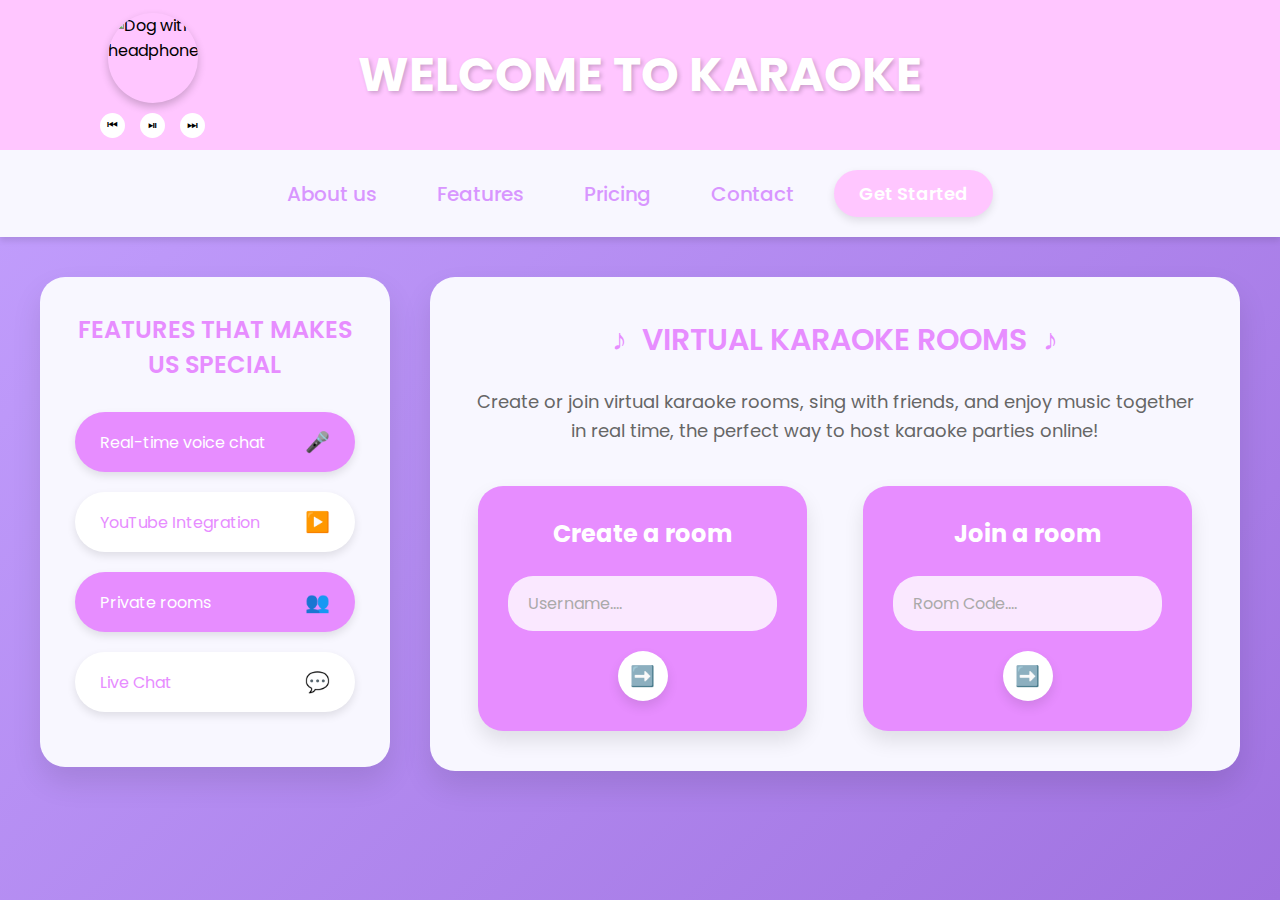
==== index.html @ a819aac0 "first commit" ====
<!DOCTYPE html>
<html lang="en">
<head>
    <meta charset="UTF-8">
    <meta name="viewport" content="width=device-width, initial-scale=1.0">
    <title>Karaoke Website</title>
    <link rel="stylesheet" href="https://fonts.googleapis.com/css2?family=Poppins:wght@400;500;600;700&display=swap">
    <style>
        * {
            margin: 0;
            padding: 0;
            box-sizing: border-box;
            font-family: 'Poppins', sans-serif;
        }

        body {
            background: linear-gradient(135deg, #c4a1ff 0%, #a072e0 100%);
            min-height: 100vh;
            overflow-x: hidden;
            max-width: 1920px;
            margin: 0 auto;
        }

        .header {
            background-color: #ffc6ff;
            padding: 30px;
            display: flex;
            align-items: center;
            justify-content: center;
            position: relative;
            height: 150px;
        }

        .logo-container {
            position: absolute;
            left: 100px;
            display: flex;
            flex-direction: column;
            align-items: center;
        }

        .logo {
            width: 90px;
            height: 90px;
            border-radius: 50%;
            object-fit: cover;
            box-shadow: 0 4px 8px rgba(0, 0, 0, 0.2);
        }

        .player-controls {
            display: flex;
            gap: 15px;
            margin-top: 10px;
        }

        .control-btn {
            width: 25px;
            height: 25px;
            background-color: #fff;
            border-radius: 50%;
            display: flex;
            align-items: center;
            justify-content: center;
            cursor: pointer;
            font-size: 12px;
            transition: all 0.2s ease;
        }

        .control-btn:hover {
            transform: scale(1.1);
            background-color: #f0f0f0;
        }

        .control-btn:active {
            transform: scale(0.95);
        }

        .welcome-text {
            font-size: 48px;
            color: #fff;
            text-align: center;
            font-weight: bold;
            text-shadow: 2px 2px 4px rgba(0, 0, 0, 0.2);
        }

        .nav {
            background-color: #f8f7ff;
            padding: 20px 0;
            display: flex;
            justify-content: center;
            align-items: center;
            box-shadow: 0 4px 6px rgba(0, 0, 0, 0.1);
        }

        .nav-links {
            display: flex;
            gap: 60px;
        }

        .nav-link {
            color: #d896ff;
            text-decoration: none;
            font-weight: 500;
            font-size: 20px;
            transition: color 0.3s;
            position: relative;
        }

        .nav-link:hover {
            color: #b64fc8;
        }

        .nav-link::after {
            content: '';
            position: absolute;
            width: 0;
            height: 2px;
            bottom: -5px;
            left: 0;
            background-color: #b64fc8;
            transition: width 0.3s;
        }

        .nav-link:hover::after {
            width: 100%;
        }

        .get-started-btn {
            background-color: #ffc6ff;
            color: #fff;
            padding: 10px 25px;
            border-radius: 25px;
            text-decoration: none;
            font-weight: 600;
            box-shadow: 0 4px 8px rgba(0, 0, 0, 0.1);
            margin-left: 40px;
            transition: all 0.3s;
            font-size: 18px;
        }

        .get-started-btn:hover {
            transform: translateY(-3px);
            box-shadow: 0 6px 12px rgba(0, 0, 0, 0.15);
            background-color: #ffb3ff;
        }

        .get-started-btn:active {
            transform: translateY(1px);
            box-shadow: 0 2px 4px rgba(0, 0, 0, 0.1);
        }

        .content {
            display: flex;
            padding: 50px;
            gap: 50px;
            max-width: 1800px;
            margin: 0 auto;
        }

        .features-card {
            background-color: #f8f7ff;
            border-radius: 25px;
            padding: 35px;
            box-shadow: 0 15px 30px rgba(0, 0, 0, 0.1);
            width: 400px;
            height: fit-content;
        }

        .features-title {
            color: #e78dff;
            text-align: center;
            font-size: 24px;
            font-weight: 600;
            margin-bottom: 30px;
        }

        .feature-item {
            background-color: #e78dff;
            color: #fff;
            padding: 15px 25px;
            border-radius: 30px;
            margin-bottom: 20px;
            display: flex;
            align-items: center;
            box-shadow: 0 4px 8px rgba(0, 0, 0, 0.1);
            cursor: pointer;
            position: relative;
            transition: all 0.3s ease;
        }

        .feature-item.alt {
            background-color: #fff;
            color: #e78dff;
        }

        .feature-item:hover {
            transform: translateY(-5px);
            box-shadow: 0 8px 16px rgba(0, 0, 0, 0.15);
        }

        .feature-details {
            position: absolute;
            top: -20px;
            left: 105%;
            width: 300px;
            background-color: #fff;
            border-radius: 15px;
            padding: 20px;
            box-shadow: 0 10px 20px rgba(0, 0, 0, 0.15);
            opacity: 0;
            visibility: hidden;
            transition: all 0.3s ease;
            z-index: 10;
        }

        .feature-item:hover .feature-details {
            opacity: 1;
            visibility: visible;
            left: 100%;
        }

        .feature-details h4 {
            color: #e78dff;
            margin-bottom: 10px;
            font-size: 18px;
        }

        .feature-details p {
            color: #666;
            font-size: 14px;
            line-height: 1.5;
        }

        .feature-icon {
            margin-left: auto;
            font-size: 20px;
        }

        .rooms-card {
            background-color: #f8f7ff;
            border-radius: 25px;
            padding: 40px;
            box-shadow: 0 15px 30px rgba(0, 0, 0, 0.1);
            flex: 1;
        }

        .rooms-title {
            color: #e78dff;
            text-align: center;
            font-size: 30px;
            font-weight: 600;
            margin-bottom: 25px;
            display: flex;
            align-items: center;
            justify-content: center;
            gap: 15px;
        }

        .rooms-description {
            text-align: center;
            color: #666;
            margin-bottom: 40px;
            line-height: 1.6;
            font-size: 18px;
            max-width: 800px;
            margin-left: auto;
            margin-right: auto;
        }

        .room-options {
            display: flex;
            justify-content: space-around;
            gap: 40px;
            max-width: 1000px;
            margin: 0 auto;
        }

        .room-option {
            background-color: #e78dff;
            border-radius: 25px;
            padding: 30px;
            width: 45%;
            box-shadow: 0 10px 20px rgba(0, 0, 0, 0.1);
            transition: all 0.3s ease;
        }

        .room-option:hover {
            transform: translateY(-8px);
            box-shadow: 0 15px 30px rgba(0, 0, 0, 0.15);
        }

        .option-title {
            color: #fff;
            text-align: center;
            font-size: 24px;
            margin-bottom: 25px;
        }

        .room-input {
            width: 100%;
            padding: 15px 20px;
            border: none;
            border-radius: 25px;
            margin-bottom: 20px;
            background-color: rgba(255, 255, 255, 0.8);
            color: #666;
            font-size: 16px;
            transition: all 0.3s ease;
        }

        .room-input:focus {
            background-color: #fff;
            box-shadow: 0 0 0 3px rgba(255, 255, 255, 0.5);
            outline: none;
        }

        .room-input::placeholder {
            color: #aaa;
        }

        .submit-btn {
            width: 50px;
            height: 50px;
            background-color: #fff;
            border-radius: 50%;
            display: flex;
            align-items: center;
            justify-content: center;
            margin: 0 auto;
            cursor: pointer;
            box-shadow: 0 6px 12px rgba(0, 0, 0, 0.1);
            transition: all 0.3s ease;
            font-size: 20px;
        }

        .submit-btn:hover {
            transform: scale(1.1) rotate(10deg);
            box-shadow: 0 8px 16px rgba(0, 0, 0, 0.15);
            background-color: #f8f8f8;
        }

        .submit-btn:active {
            transform: scale(0.95);
            box-shadow: 0 4px 8px rgba(0, 0, 0, 0.1);
        }

        .music-note {
            font-size: 30px;
            color: #e78dff;
        }

        @media (max-width: 1600px) {
            .content {
                padding: 40px;
                gap: 40px;
            }
            
            .features-card {
                width: 350px;
            }
        }

        @media (max-width: 1200px) {
            .content {
                padding: 30px;
                gap: 30px;
            }
            
            .features-card {
                width: 300px;
            }
            
            .room-options {
                gap: 20px;
            }
        }

        @media (max-width: 768px) {
            .content {
                flex-direction: column;
            }
            
            .features-card {
                width: 100%;
            }
            
            .room-options {
                flex-direction: column;
            }
            
            .room-option {
                width: 100%;
            }
            
            .logo-container {
                position: static;
                margin-bottom: 15px;
            }
            
            .header {
                flex-direction: column;
                height: auto;
            }

            .feature-details {
                left: 0;
                top: 100%;
                width: 100%;
            }

            .feature-item:hover .feature-details {
                left: 0;
            }
        }
    </style>
</head>
<body>
    <header class="header">
        <div class="logo-container">
            <img src="https://hebbkx1anhila5yf.public.blob.vercel-storage.com/image-SvsrMpHVeQU25HYFfzbLM6IU2OXVTY.png" alt="Dog with headphones" class="logo">
            <div class="player-controls">
                <div class="control-btn">⏮</div>
                <div class="control-btn">⏯</div>
                <div class="control-btn">⏭</div>
            </div>
        </div>
        <h1 class="welcome-text">WELCOME TO KARAOKE</h1>
    </header>
    
    <nav class="nav">
        <div class="nav-links">
            <a href="about-us.html" class="nav-link">About us</a>
            <a href="features.html" class="nav-link">Features</a>
            <a href="pricing.html" class="nav-link">Pricing</a>
            <a href="contact.html" class="nav-link">Contact</a>
        </div>
        <a href="#" class="get-started-btn">Get Started</a>
    </nav>
    
    <main class="content">
        <div class="features-card">
            <h2 class="features-title">FEATURES THAT MAKES US SPECIAL</h2>
            <div class="feature-item">
                <span>Real-time voice chat</span>
                <span class="feature-icon">🎤</span>
                <div class="feature-details">
                    <h4>Real-time Voice Chat</h4>
                    <p>Connect with friends through high-quality, low-latency voice chat. Our advanced audio processing ensures crystal clear sound with minimal background noise, perfect for karaoke sessions.</p>
                </div>
            </div>
            <div class="feature-item alt">
                <span>YouTube Integration</span>
                <span class="feature-icon">▶️</span>
                <div class="feature-details">
                    <h4>YouTube Integration</h4>
                    <p>Seamlessly play karaoke tracks from YouTube directly in your room. Search for songs, create playlists, and enjoy synchronized playback with all participants in the room.</p>
                </div>
            </div>
            <div class="feature-item">
                <span>Private rooms</span>
                <span class="feature-icon">👥</span>
                <div class="feature-details">
                    <h4>Private Rooms</h4>
                    <p>Create password-protected rooms for you and your friends. Control who can join, who can sing next, and customize room settings for the perfect karaoke experience.</p>
                </div>
            </div>
            <div class="feature-item alt">
                <span>Live Chat</span>
                <span class="feature-icon">💬</span>
                <div class="feature-details">
                    <h4>Live Chat</h4>
                    <p>Chat with other participants in real-time while enjoying karaoke. Share reactions, request songs, and connect with friends through text while someone is performing.</p>
                </div>
            </div>
        </div>
        
        <div class="rooms-card">
            <h2 class="rooms-title">
                <span class="music-note">♪</span>
                VIRTUAL KARAOKE ROOMS
                <span class="music-note">♪</span>
            </h2>
            <p class="rooms-description">
                Create or join virtual karaoke rooms, sing with friends, and enjoy music
                together in real time, the perfect way to host karaoke parties online!
            </p>
            
            <div class="room-options">
                <div class="room-option">
                    <h3 class="option-title">Create a room</h3>
                    <input type="text" class="room-input" placeholder="Username....">
                    <div class="submit-btn">➡️</div>
                </div>
                
                <div class="room-option">
                    <h3 class="option-title">Join a room</h3>
                    <input type="text" class="room-input" placeholder="Room Code....">
                    <div class="submit-btn">➡️</div>
                </div>
            </div>
        </div>
    </main>
</body>
</html>
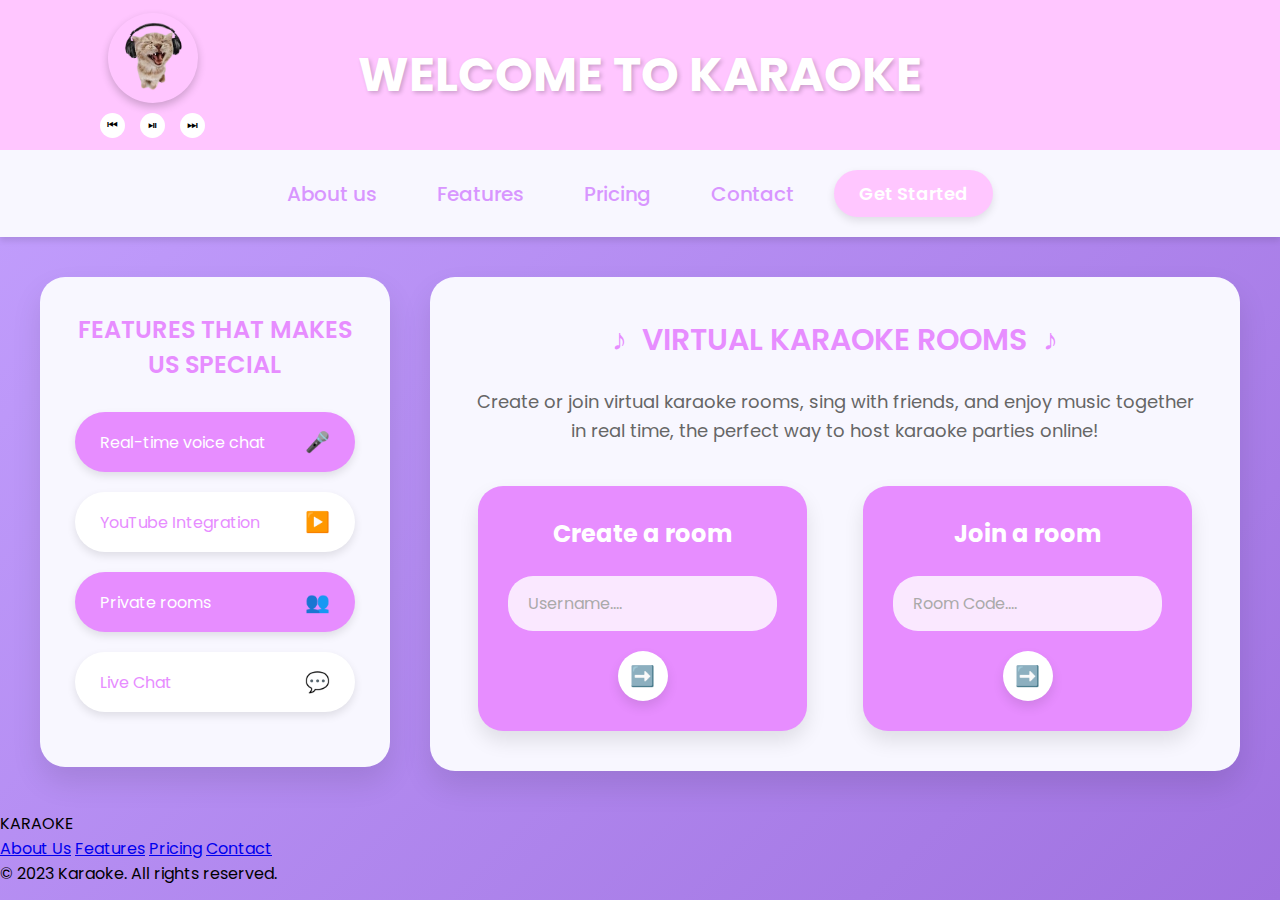
==== commit 3b3252e1: "." ====
--- a/index.html
+++ b/index.html
@@ -1,423 +1,18 @@
 <!DOCTYPE html>
 <html lang="en">
+
 <head>
     <meta charset="UTF-8">
     <meta name="viewport" content="width=device-width, initial-scale=1.0">
     <title>Karaoke Website</title>
     <link rel="stylesheet" href="https://fonts.googleapis.com/css2?family=Poppins:wght@400;500;600;700&display=swap">
-    <style>
-        * {
-            margin: 0;
-            padding: 0;
-            box-sizing: border-box;
-            font-family: 'Poppins', sans-serif;
-        }
+    <link rel="stylesheet" href="/styles/style.css">
+</head>
 
-        body {
-            background: linear-gradient(135deg, #c4a1ff 0%, #a072e0 100%);
-            min-height: 100vh;
-            overflow-x: hidden;
-            max-width: 1920px;
-            margin: 0 auto;
-        }
-
-        .header {
-            background-color: #ffc6ff;
-            padding: 30px;
-            display: flex;
-            align-items: center;
-            justify-content: center;
-            position: relative;
-            height: 150px;
-        }
-
-        .logo-container {
-            position: absolute;
-            left: 100px;
-            display: flex;
-            flex-direction: column;
-            align-items: center;
-        }
-
-        .logo {
-            width: 90px;
-            height: 90px;
-            border-radius: 50%;
-            object-fit: cover;
-            box-shadow: 0 4px 8px rgba(0, 0, 0, 0.2);
-        }
-
-        .player-controls {
-            display: flex;
-            gap: 15px;
-            margin-top: 10px;
-        }
-
-        .control-btn {
-            width: 25px;
-            height: 25px;
-            background-color: #fff;
-            border-radius: 50%;
-            display: flex;
-            align-items: center;
-            justify-content: center;
-            cursor: pointer;
-            font-size: 12px;
-            transition: all 0.2s ease;
-        }
-
-        .control-btn:hover {
-            transform: scale(1.1);
-            background-color: #f0f0f0;
-        }
-
-        .control-btn:active {
-            transform: scale(0.95);
-        }
-
-        .welcome-text {
-            font-size: 48px;
-            color: #fff;
-            text-align: center;
-            font-weight: bold;
-            text-shadow: 2px 2px 4px rgba(0, 0, 0, 0.2);
-        }
-
-        .nav {
-            background-color: #f8f7ff;
-            padding: 20px 0;
-            display: flex;
-            justify-content: center;
-            align-items: center;
-            box-shadow: 0 4px 6px rgba(0, 0, 0, 0.1);
-        }
-
-        .nav-links {
-            display: flex;
-            gap: 60px;
-        }
-
-        .nav-link {
-            color: #d896ff;
-            text-decoration: none;
-            font-weight: 500;
-            font-size: 20px;
-            transition: color 0.3s;
-            position: relative;
-        }
-
-        .nav-link:hover {
-            color: #b64fc8;
-        }
-
-        .nav-link::after {
-            content: '';
-            position: absolute;
-            width: 0;
-            height: 2px;
-            bottom: -5px;
-            left: 0;
-            background-color: #b64fc8;
-            transition: width 0.3s;
-        }
-
-        .nav-link:hover::after {
-            width: 100%;
-        }
-
-        .get-started-btn {
-            background-color: #ffc6ff;
-            color: #fff;
-            padding: 10px 25px;
-            border-radius: 25px;
-            text-decoration: none;
-            font-weight: 600;
-            box-shadow: 0 4px 8px rgba(0, 0, 0, 0.1);
-            margin-left: 40px;
-            transition: all 0.3s;
-            font-size: 18px;
-        }
-
-        .get-started-btn:hover {
-            transform: translateY(-3px);
-            box-shadow: 0 6px 12px rgba(0, 0, 0, 0.15);
-            background-color: #ffb3ff;
-        }
-
-        .get-started-btn:active {
-            transform: translateY(1px);
-            box-shadow: 0 2px 4px rgba(0, 0, 0, 0.1);
-        }
-
-        .content {
-            display: flex;
-            padding: 50px;
-            gap: 50px;
-            max-width: 1800px;
-            margin: 0 auto;
-        }
-
-        .features-card {
-            background-color: #f8f7ff;
-            border-radius: 25px;
-            padding: 35px;
-            box-shadow: 0 15px 30px rgba(0, 0, 0, 0.1);
-            width: 400px;
-            height: fit-content;
-        }
-
-        .features-title {
-            color: #e78dff;
-            text-align: center;
-            font-size: 24px;
-            font-weight: 600;
-            margin-bottom: 30px;
-        }
-
-        .feature-item {
-            background-color: #e78dff;
-            color: #fff;
-            padding: 15px 25px;
-            border-radius: 30px;
-            margin-bottom: 20px;
-            display: flex;
-            align-items: center;
-            box-shadow: 0 4px 8px rgba(0, 0, 0, 0.1);
-            cursor: pointer;
-            position: relative;
-            transition: all 0.3s ease;
-        }
-
-        .feature-item.alt {
-            background-color: #fff;
-            color: #e78dff;
-        }
-
-        .feature-item:hover {
-            transform: translateY(-5px);
-            box-shadow: 0 8px 16px rgba(0, 0, 0, 0.15);
-        }
-
-        .feature-details {
-            position: absolute;
-            top: -20px;
-            left: 105%;
-            width: 300px;
-            background-color: #fff;
-            border-radius: 15px;
-            padding: 20px;
-            box-shadow: 0 10px 20px rgba(0, 0, 0, 0.15);
-            opacity: 0;
-            visibility: hidden;
-            transition: all 0.3s ease;
-            z-index: 10;
-        }
-
-        .feature-item:hover .feature-details {
-            opacity: 1;
-            visibility: visible;
-            left: 100%;
-        }
-
-        .feature-details h4 {
-            color: #e78dff;
-            margin-bottom: 10px;
-            font-size: 18px;
-        }
-
-        .feature-details p {
-            color: #666;
-            font-size: 14px;
-            line-height: 1.5;
-        }
-
-        .feature-icon {
-            margin-left: auto;
-            font-size: 20px;
-        }
-
-        .rooms-card {
-            background-color: #f8f7ff;
-            border-radius: 25px;
-            padding: 40px;
-            box-shadow: 0 15px 30px rgba(0, 0, 0, 0.1);
-            flex: 1;
-        }
-
-        .rooms-title {
-            color: #e78dff;
-            text-align: center;
-            font-size: 30px;
-            font-weight: 600;
-            margin-bottom: 25px;
-            display: flex;
-            align-items: center;
-            justify-content: center;
-            gap: 15px;
-        }
-
-        .rooms-description {
-            text-align: center;
-            color: #666;
-            margin-bottom: 40px;
-            line-height: 1.6;
-            font-size: 18px;
-            max-width: 800px;
-            margin-left: auto;
-            margin-right: auto;
-        }
-
-        .room-options {
-            display: flex;
-            justify-content: space-around;
-            gap: 40px;
-            max-width: 1000px;
-            margin: 0 auto;
-        }
-
-        .room-option {
-            background-color: #e78dff;
-            border-radius: 25px;
-            padding: 30px;
-            width: 45%;
-            box-shadow: 0 10px 20px rgba(0, 0, 0, 0.1);
-            transition: all 0.3s ease;
-        }
-
-        .room-option:hover {
-            transform: translateY(-8px);
-            box-shadow: 0 15px 30px rgba(0, 0, 0, 0.15);
-        }
-
-        .option-title {
-            color: #fff;
-            text-align: center;
-            font-size: 24px;
-            margin-bottom: 25px;
-        }
-
-        .room-input {
-            width: 100%;
-            padding: 15px 20px;
-            border: none;
-            border-radius: 25px;
-            margin-bottom: 20px;
-            background-color: rgba(255, 255, 255, 0.8);
-            color: #666;
-            font-size: 16px;
-            transition: all 0.3s ease;
-        }
-
-        .room-input:focus {
-            background-color: #fff;
-            box-shadow: 0 0 0 3px rgba(255, 255, 255, 0.5);
-            outline: none;
-        }
-
-        .room-input::placeholder {
-            color: #aaa;
-        }
-
-        .submit-btn {
-            width: 50px;
-            height: 50px;
-            background-color: #fff;
-            border-radius: 50%;
-            display: flex;
-            align-items: center;
-            justify-content: center;
-            margin: 0 auto;
-            cursor: pointer;
-            box-shadow: 0 6px 12px rgba(0, 0, 0, 0.1);
-            transition: all 0.3s ease;
-            font-size: 20px;
-        }
-
-        .submit-btn:hover {
-            transform: scale(1.1) rotate(10deg);
-            box-shadow: 0 8px 16px rgba(0, 0, 0, 0.15);
-            background-color: #f8f8f8;
-        }
-
-        .submit-btn:active {
-            transform: scale(0.95);
-            box-shadow: 0 4px 8px rgba(0, 0, 0, 0.1);
-        }
-
-        .music-note {
-            font-size: 30px;
-            color: #e78dff;
-        }
-
-        @media (max-width: 1600px) {
-            .content {
-                padding: 40px;
-                gap: 40px;
-            }
-            
-            .features-card {
-                width: 350px;
-            }
-        }
-
-        @media (max-width: 1200px) {
-            .content {
-                padding: 30px;
-                gap: 30px;
-            }
-            
-            .features-card {
-                width: 300px;
-            }
-            
-            .room-options {
-                gap: 20px;
-            }
-        }
-
-        @media (max-width: 768px) {
-            .content {
-                flex-direction: column;
-            }
-            
-            .features-card {
-                width: 100%;
-            }
-            
-            .room-options {
-                flex-direction: column;
-            }
-            
-            .room-option {
-                width: 100%;
-            }
-            
-            .logo-container {
-                position: static;
-                margin-bottom: 15px;
-            }
-            
-            .header {
-                flex-direction: column;
-                height: auto;
-            }
-
-            .feature-details {
-                left: 0;
-                top: 100%;
-                width: 100%;
-            }
-
-            .feature-item:hover .feature-details {
-                left: 0;
-            }
-        }
-    </style>
-</head>
 <body>
     <header class="header">
         <div class="logo-container">
-            <img src="https://hebbkx1anhila5yf.public.blob.vercel-storage.com/image-SvsrMpHVeQU25HYFfzbLM6IU2OXVTY.png" alt="Dog with headphones" class="logo">
+            <img src="/imagen/cat.png" alt="cat with headphones" class="logo">
             <div class="player-controls">
                 <div class="control-btn">⏮</div>
                 <div class="control-btn">⏯</div>
@@ -426,7 +21,7 @@
         </div>
         <h1 class="welcome-text">WELCOME TO KARAOKE</h1>
     </header>
-    
+
     <nav class="nav">
         <div class="nav-links">
             <a href="about-us.html" class="nav-link">About us</a>
@@ -436,7 +31,7 @@
         </div>
         <a href="#" class="get-started-btn">Get Started</a>
     </nav>
-    
+
     <main class="content">
         <div class="features-card">
             <h2 class="features-title">FEATURES THAT MAKES US SPECIAL</h2>
@@ -445,7 +40,8 @@
                 <span class="feature-icon">🎤</span>
                 <div class="feature-details">
                     <h4>Real-time Voice Chat</h4>
-                    <p>Connect with friends through high-quality, low-latency voice chat. Our advanced audio processing ensures crystal clear sound with minimal background noise, perfect for karaoke sessions.</p>
+                    <p>Connect with friends through high-quality, low-latency voice chat. Our advanced audio processing
+                        ensures crystal clear sound with minimal background noise, perfect for karaoke sessions.</p>
                 </div>
             </div>
             <div class="feature-item alt">
@@ -453,7 +49,8 @@
                 <span class="feature-icon">▶️</span>
                 <div class="feature-details">
                     <h4>YouTube Integration</h4>
-                    <p>Seamlessly play karaoke tracks from YouTube directly in your room. Search for songs, create playlists, and enjoy synchronized playback with all participants in the room.</p>
+                    <p>Seamlessly play karaoke tracks from YouTube directly in your room. Search for songs, create
+                        playlists, and enjoy synchronized playback with all participants in the room.</p>
                 </div>
             </div>
             <div class="feature-item">
@@ -461,7 +58,8 @@
                 <span class="feature-icon">👥</span>
                 <div class="feature-details">
                     <h4>Private Rooms</h4>
-                    <p>Create password-protected rooms for you and your friends. Control who can join, who can sing next, and customize room settings for the perfect karaoke experience.</p>
+                    <p>Create password-protected rooms for you and your friends. Control who can join, who can sing
+                        next, and customize room settings for the perfect karaoke experience.</p>
                 </div>
             </div>
             <div class="feature-item alt">
@@ -469,11 +67,12 @@
                 <span class="feature-icon">💬</span>
                 <div class="feature-details">
                     <h4>Live Chat</h4>
-                    <p>Chat with other participants in real-time while enjoying karaoke. Share reactions, request songs, and connect with friends through text while someone is performing.</p>
+                    <p>Chat with other participants in real-time while enjoying karaoke. Share reactions, request songs,
+                        and connect with friends through text while someone is performing.</p>
                 </div>
             </div>
         </div>
-        
+
         <div class="rooms-card">
             <h2 class="rooms-title">
                 <span class="music-note">♪</span>
@@ -484,14 +83,14 @@
                 Create or join virtual karaoke rooms, sing with friends, and enjoy music
                 together in real time, the perfect way to host karaoke parties online!
             </p>
-            
+
             <div class="room-options">
                 <div class="room-option">
                     <h3 class="option-title">Create a room</h3>
                     <input type="text" class="room-input" placeholder="Username....">
                     <div class="submit-btn">➡️</div>
                 </div>
-                
+
                 <div class="room-option">
                     <h3 class="option-title">Join a room</h3>
                     <input type="text" class="room-input" placeholder="Room Code....">
@@ -500,6 +99,21 @@
             </div>
         </div>
     </main>
+
+    <footer class="footer">
+        <div class="footer-content">
+            <div class="footer-logo">KARAOKE</div>
+            <div class="footer-links">
+                <a href="about-us.html" class="footer-link">About Us</a>
+                <a href="features.html" class="footer-link">Features</a>
+                <a href="pricing.html" class="footer-link">Pricing</a>
+                <a href="contact.html" class="footer-link">Contact</a>
+            </div>
+            <div class="footer-copyright">
+                &copy; 2023 Karaoke. All rights reserved.
+            </div>
+        </div>
+    </footer>
 </body>
-</html>
 
+</html>--- a/styles/style.css
+++ b/styles/style.css
@@ -0,0 +1,406 @@
+* {
+    margin: 0;
+    padding: 0;
+    box-sizing: border-box;
+    font-family: 'Poppins', sans-serif;
+}
+
+body {
+    background: linear-gradient(135deg, #c4a1ff 0%, #a072e0 100%);
+    min-height: 100vh;
+    overflow-x: hidden;
+    max-width: 1920px;
+    margin: 0 auto;
+}
+
+.header {
+    background-color: #ffc6ff;
+    padding: 30px;
+    display: flex;
+    align-items: center;
+    justify-content: center;
+    position: relative;
+    height: 150px;
+}
+
+.logo-container {
+    position: absolute;
+    left: 100px;
+    display: flex;
+    flex-direction: column;
+    align-items: center;
+}
+
+.logo {
+    width: 90px;
+    height: 90px;
+    border-radius: 50%;
+    object-fit: cover;
+    box-shadow: 0 4px 8px rgba(0, 0, 0, 0.2);
+}
+
+.player-controls {
+    display: flex;
+    gap: 15px;
+    margin-top: 10px;
+}
+
+.control-btn {
+    width: 25px;
+    height: 25px;
+    background-color: #fff;
+    border-radius: 50%;
+    display: flex;
+    align-items: center;
+    justify-content: center;
+    cursor: pointer;
+    font-size: 12px;
+    transition: all 0.2s ease;
+}
+
+.control-btn:hover {
+    transform: scale(1.1);
+    background-color: #f0f0f0;
+}
+
+.control-btn:active {
+    transform: scale(0.95);
+}
+
+.welcome-text {
+    font-size: 48px;
+    color: #fff;
+    text-align: center;
+    font-weight: bold;
+    text-shadow: 2px 2px 4px rgba(0, 0, 0, 0.2);
+}
+
+.nav {
+    background-color: #f8f7ff;
+    padding: 20px 0;
+    display: flex;
+    justify-content: center;
+    align-items: center;
+    box-shadow: 0 4px 6px rgba(0, 0, 0, 0.1);
+}
+
+.nav-links {
+    display: flex;
+    gap: 60px;
+}
+
+.nav-link {
+    color: #d896ff;
+    text-decoration: none;
+    font-weight: 500;
+    font-size: 20px;
+    transition: color 0.3s;
+    position: relative;
+}
+
+.nav-link:hover {
+    color: #b64fc8;
+}
+
+.nav-link::after {
+    content: '';
+    position: absolute;
+    width: 0;
+    height: 2px;
+    bottom: -5px;
+    left: 0;
+    background-color: #b64fc8;
+    transition: width 0.3s;
+}
+
+.nav-link:hover::after {
+    width: 100%;
+}
+
+.get-started-btn {
+    background-color: #ffc6ff;
+    color: #fff;
+    padding: 10px 25px;
+    border-radius: 25px;
+    text-decoration: none;
+    font-weight: 600;
+    box-shadow: 0 4px 8px rgba(0, 0, 0, 0.1);
+    margin-left: 40px;
+    transition: all 0.3s;
+    font-size: 18px;
+}
+
+.get-started-btn:hover {
+    transform: translateY(-3px);
+    box-shadow: 0 6px 12px rgba(0, 0, 0, 0.15);
+    background-color: #ffb3ff;
+}
+
+.get-started-btn:active {
+    transform: translateY(1px);
+    box-shadow: 0 2px 4px rgba(0, 0, 0, 0.1);
+}
+
+.content {
+    display: flex;
+    padding: 50px;
+    gap: 50px;
+    max-width: 1800px;
+    margin: 0 auto;
+}
+
+.features-card {
+    background-color: #f8f7ff;
+    border-radius: 25px;
+    padding: 35px;
+    box-shadow: 0 15px 30px rgba(0, 0, 0, 0.1);
+    width: 400px;
+    height: fit-content;
+}
+
+.features-title {
+    color: #e78dff;
+    text-align: center;
+    font-size: 24px;
+    font-weight: 600;
+    margin-bottom: 30px;
+}
+
+.feature-item {
+    background-color: #e78dff;
+    color: #fff;
+    padding: 15px 25px;
+    border-radius: 30px;
+    margin-bottom: 20px;
+    display: flex;
+    align-items: center;
+    box-shadow: 0 4px 8px rgba(0, 0, 0, 0.1);
+    cursor: pointer;
+    position: relative;
+    transition: all 0.3s ease;
+}
+
+.feature-item.alt {
+    background-color: #fff;
+    color: #e78dff;
+}
+
+.feature-item:hover {
+    transform: translateY(-5px);
+    box-shadow: 0 8px 16px rgba(0, 0, 0, 0.15);
+}
+
+.feature-details {
+    position: absolute;
+    top: -20px;
+    left: 105%;
+    width: 300px;
+    background-color: #fff;
+    border-radius: 15px;
+    padding: 20px;
+    box-shadow: 0 10px 20px rgba(0, 0, 0, 0.15);
+    opacity: 0;
+    visibility: hidden;
+    transition: all 0.3s ease;
+    z-index: 10;
+}
+
+.feature-item:hover .feature-details {
+    opacity: 1;
+    visibility: visible;
+    left: 100%;
+}
+
+.feature-details h4 {
+    color: #e78dff;
+    margin-bottom: 10px;
+    font-size: 18px;
+}
+
+.feature-details p {
+    color: #666;
+    font-size: 14px;
+    line-height: 1.5;
+}
+
+.feature-icon {
+    margin-left: auto;
+    font-size: 20px;
+}
+
+.rooms-card {
+    background-color: #f8f7ff;
+    border-radius: 25px;
+    padding: 40px;
+    box-shadow: 0 15px 30px rgba(0, 0, 0, 0.1);
+    flex: 1;
+}
+
+.rooms-title {
+    color: #e78dff;
+    text-align: center;
+    font-size: 30px;
+    font-weight: 600;
+    margin-bottom: 25px;
+    display: flex;
+    align-items: center;
+    justify-content: center;
+    gap: 15px;
+}
+
+.rooms-description {
+    text-align: center;
+    color: #666;
+    margin-bottom: 40px;
+    line-height: 1.6;
+    font-size: 18px;
+    max-width: 800px;
+    margin-left: auto;
+    margin-right: auto;
+}
+
+.room-options {
+    display: flex;
+    justify-content: space-around;
+    gap: 40px;
+    max-width: 1000px;
+    margin: 0 auto;
+}
+
+.room-option {
+    background-color: #e78dff;
+    border-radius: 25px;
+    padding: 30px;
+    width: 45%;
+    box-shadow: 0 10px 20px rgba(0, 0, 0, 0.1);
+    transition: all 0.3s ease;
+}
+
+.room-option:hover {
+    transform: translateY(-8px);
+    box-shadow: 0 15px 30px rgba(0, 0, 0, 0.15);
+}
+
+.option-title {
+    color: #fff;
+    text-align: center;
+    font-size: 24px;
+    margin-bottom: 25px;
+}
+
+.room-input {
+    width: 100%;
+    padding: 15px 20px;
+    border: none;
+    border-radius: 25px;
+    margin-bottom: 20px;
+    background-color: rgba(255, 255, 255, 0.8);
+    color: #666;
+    font-size: 16px;
+    transition: all 0.3s ease;
+}
+
+.room-input:focus {
+    background-color: #fff;
+    box-shadow: 0 0 0 3px rgba(255, 255, 255, 0.5);
+    outline: none;
+}
+
+.room-input::placeholder {
+    color: #aaa;
+}
+
+.submit-btn {
+    width: 50px;
+    height: 50px;
+    background-color: #fff;
+    border-radius: 50%;
+    display: flex;
+    align-items: center;
+    justify-content: center;
+    margin: 0 auto;
+    cursor: pointer;
+    box-shadow: 0 6px 12px rgba(0, 0, 0, 0.1);
+    transition: all 0.3s ease;
+    font-size: 20px;
+}
+
+.submit-btn:hover {
+    transform: scale(1.1) rotate(10deg);
+    box-shadow: 0 8px 16px rgba(0, 0, 0, 0.15);
+    background-color: #f8f8f8;
+}
+
+.submit-btn:active {
+    transform: scale(0.95);
+    box-shadow: 0 4px 8px rgba(0, 0, 0, 0.1);
+}
+
+.music-note {
+    font-size: 30px;
+    color: #e78dff;
+}
+
+@media (max-width: 1600px) {
+    .content {
+        padding: 40px;
+        gap: 40px;
+    }
+
+    .features-card {
+        width: 350px;
+    }
+}
+
+@media (max-width: 1200px) {
+    .content {
+        padding: 30px;
+        gap: 30px;
+    }
+
+    .features-card {
+        width: 300px;
+    }
+
+    .room-options {
+        gap: 20px;
+    }
+}
+
+@media (max-width: 768px) {
+    .content {
+        flex-direction: column;
+    }
+
+    .features-card {
+        width: 100%;
+    }
+
+    .room-options {
+        flex-direction: column;
+    }
+
+    .room-option {
+        width: 100%;
+    }
+
+    .logo-container {
+        position: static;
+        margin-bottom: 15px;
+    }
+
+    .header {
+        flex-direction: column;
+        height: auto;
+    }
+
+    .feature-details {
+        left: 0;
+        top: 100%;
+        width: 100%;
+    }
+
+    .feature-item:hover .feature-details {
+        left: 0;
+    }
+}